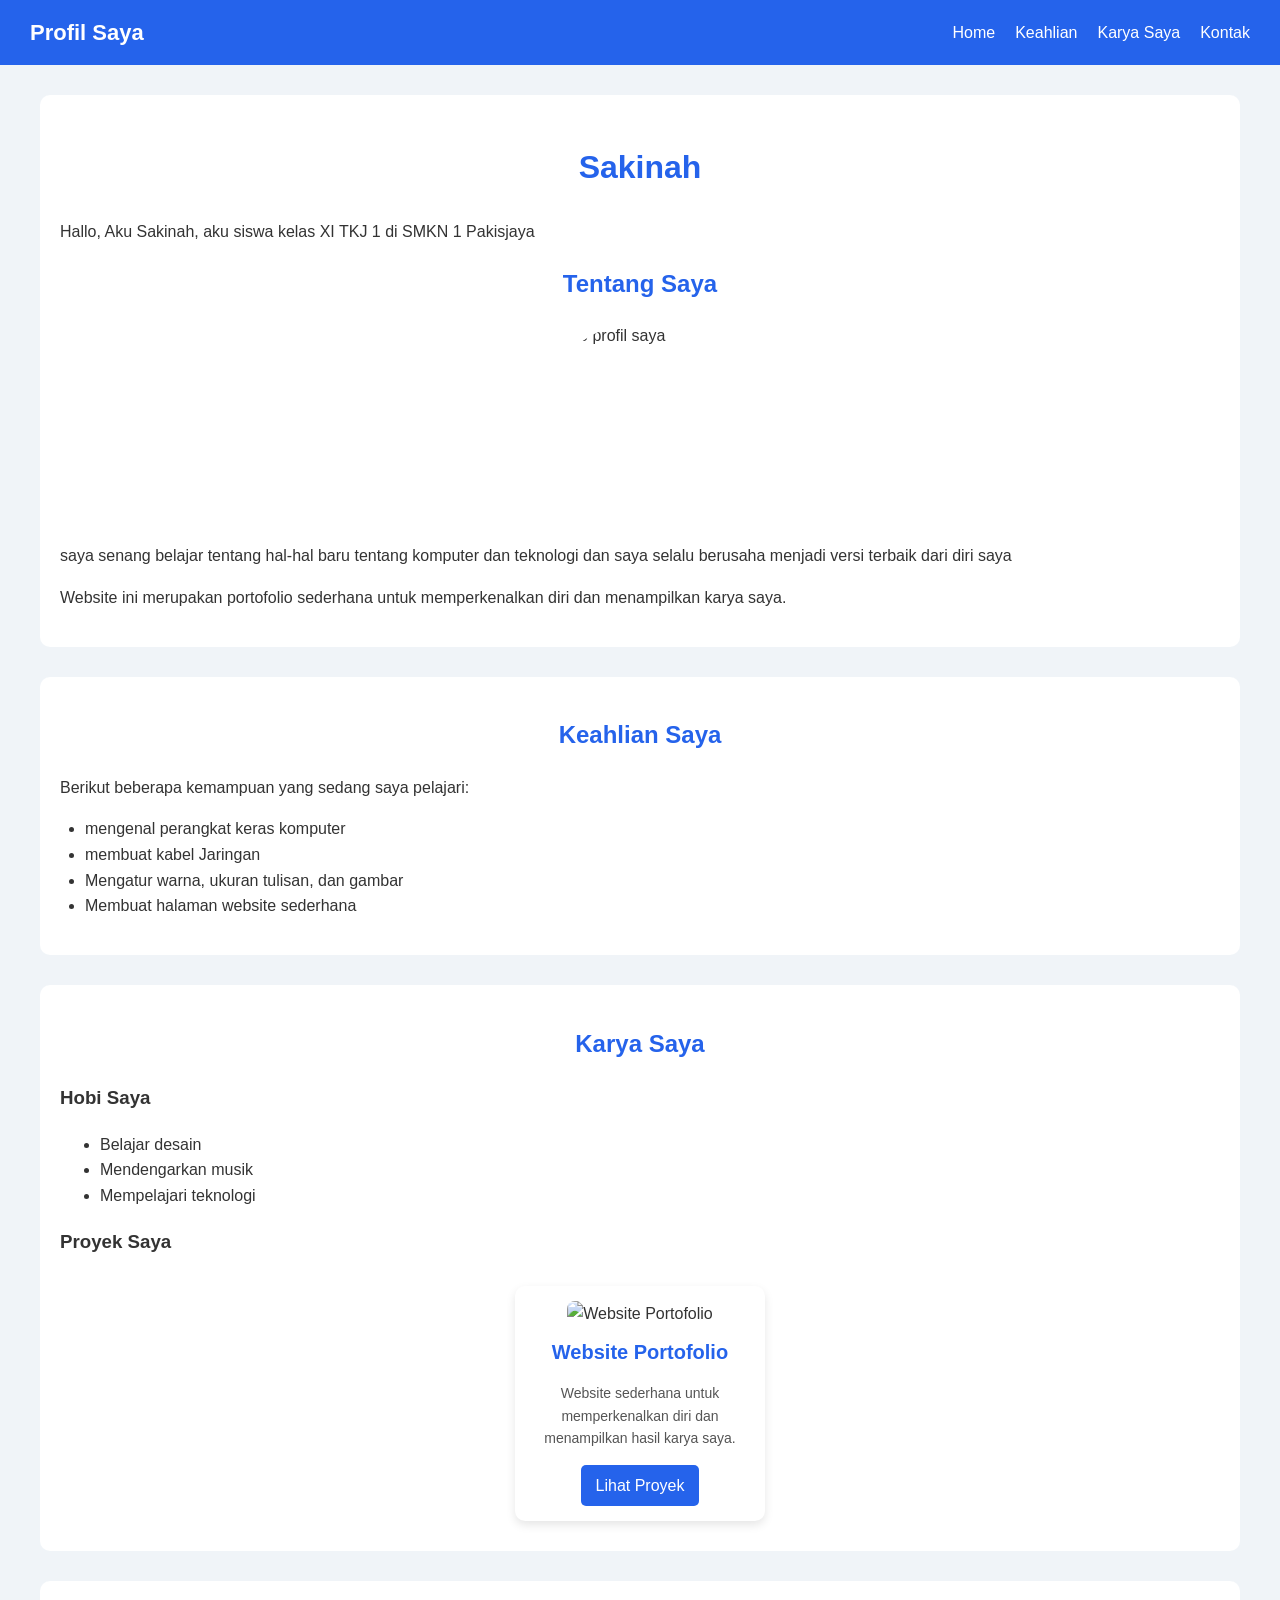
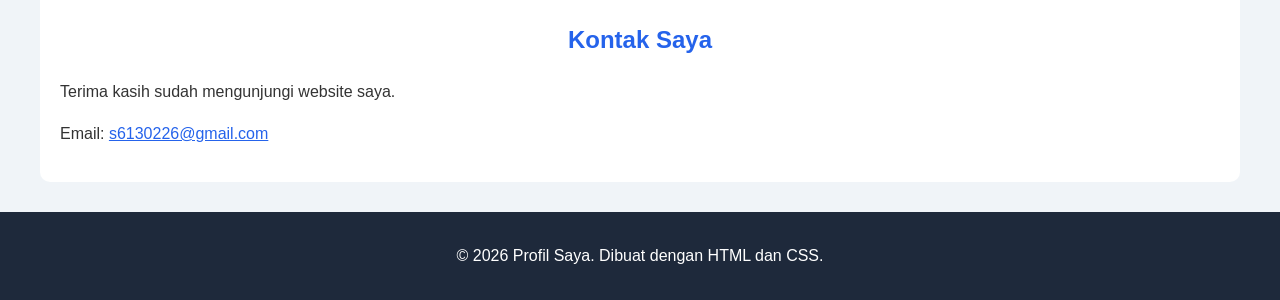
==== sakinah.html @ c6e37715 "Add files via upload" ====
<!DOCTYPE html>
<html lang="id">
<head>
    <meta charset="UTF-8">
    <meta name="viewport" content="width=device-width, initial-scale=1.0">
    <title>Profil Saya</title>

    <!-- Menghubungkan HTML dengan CSS -->
    <link rel="stylesheet" href="style.css">
</head><link rel="stylesheet" href="responsive.css">
<body>

    <!-- NAVBAR: BAGIAN BARU -->
    <nav>
        <div class="logo">Profil Saya</div>

        <ul>
            <li><a href="#home">Home</a></li>
            <li><a href="#keahlian">Keahlian</a></li>
            <li><a href="#karya">Karya Saya</a></li>
            <li><a href="#kontak">Kontak</a></li>
        </ul>
    </nav>

    <!-- HOME: PENGEMBANGAN KONTEN LAMA -->
    <section id="home">
        <h1>Sakinah</h1>

        <p>
            Hallo, Aku Sakinah, aku siswa kelas XI TKJ 1 di SMKN 1 Pakisjaya
        </p>

        <h2>Tentang Saya</h2>

        <img
            src="sakianh.jpeg"
            alt="Foto profil saya"
            class="foto-profil"
        >

        <p>saya senang belajar tentang hal-hal baru tentang komputer dan teknologi dan saya selalu berusaha menjadi versi terbaik dari diri saya
        </p>

        <p>
            Website ini merupakan portofolio sederhana untuk
            memperkenalkan diri dan menampilkan karya saya.
        </p>
    </section>

    <!-- KEAHLIAN: BAGIAN BARU -->
    <section id="keahlian">
        <h2>Keahlian Saya</h2>

        <p>Berikut beberapa kemampuan yang sedang saya pelajari:</p>

        <ul class="daftar-keahlian">
            <li>mengenal perangkat keras komputer</li>
            <li>membuat kabel Jaringan</li>
            <li>Mengatur warna, ukuran tulisan, dan gambar</li>
            <li>Membuat halaman website sederhana</li>
        </ul>
    </section>
<!-- KARYA SAYA -->
    <section id="karya">
        <h2>Karya Saya</h2>

        <h3>Hobi Saya</h3>

        <ul>
            <li>Belajar desain</li>
            <li>Mendengarkan musik</li>
            <li>Mempelajari teknologi</li>
        </ul>

        <h3>Proyek Saya</h3>

        <!-- WADAH UNTUK SEMUA CARD -->
        <div class="container-card">

            <!-- CARD 1 -->
            <div class="card">
                <img src="projeksakinah/sakinah.jpg"
                     alt="Website Portofolio">

                <h3>Website Portofolio</h3>

                <p>
                    Website sederhana untuk memperkenalkan
                    diri dan menampilkan hasil karya saya.
                </p>

                <a href="#">Lihat Proyek</a>
            </div>
                   
        </div>
    </section>

    <!-- KONTAK: BAGIAN BARU -->
    <section id="kontak">
        <h2>Kontak Saya</h2>

        <p>Terima kasih sudah mengunjungi website saya.</p>

        <p>
            Email:
            <a href="mailto:s6130226@gmail.com">
                 s6130226@gmail.com
            </a>
        </p>
    </section>

    <!-- FOOTER -->
    <footer>
        <p>&copy; 2026 Profil Saya. Dibuat dengan HTML dan CSS.</p>
    </footer>

</body>
</html>
---- style.css ----
/* PENGATURAN DASAR */
body {
    font-family: Arial, sans-serif;
    background-color: #f0f4f8;
    color: #333333;
    margin: 0;
    padding: 0;
    line-height: 1.6;
}

/* NAVBAR: BAGIAN BARU */
nav {
    background-color: #2563eb;
    color: white;
    display: flex;
    justify-content: space-between;
    align-items: center;
    padding: 15px 30px;
}

/* NAMA WEBSITE */
.logo {
    font-size: 22px;
    font-weight: bold;
}

/* DAFTAR MENU NAVBAR */
nav ul {
    list-style: none;
    display: flex;
    gap: 20px;
    margin: 0;
    padding: 0;
}

/* LINK MENU */
nav a {
    color: white;
    text-decoration: none;
    font-size: 16px;
}

/* EFEK SAAT KURSOR DIARAHKAN KE MENU */
nav a:hover {
    color: #facc15;
}

/* BAGIAN KONTEN WEBSITE */
section {
    background-color: white;
    margin: 25px auto;
    padding: 25px;
    max-width: 800px;
    border-radius: 10px;
}

/* JUDUL UTAMA */
h1 {
    color: #2563eb;
    font-size: 32px;
    text-align: center;
}

/* JUDUL BAGIAN */
h2 {
    color: #2563eb;
    text-align: center;
}

/* SUBJUDUL */
h3 {
    color: #333333;
}

/* PARAGRAF */
p {
    font-size: 16px;
}

/* FOTO PROFIL */
.foto-profil {
    display: block;
    width: 200px;
    height: 200px;
    object-fit: cover;
    border-radius: 50%;
    margin: 20px auto;
}

/* DAFTAR KEAHLIAN DAN HOBI */
.daftar-keahlian,
.daftar-hobi {
    padding-left: 25px;
}

/* LINK KARYA DAN EMAIL */
section a {
    color: #2563eb;
}

/* FOOTER */
footer {
    background-color: #1e293b;
    color: white;
    text-align: center;
    padding: 15px;
    margin-top: 30px;
}

/* PENYESUAIAN UNTUK LAYAR KECIL */
@media (max-width: 600px) {
    nav {
        flex-direction: column;
        gap: 15px;
        padding: 15px;
    }

    nav ul {
        flex-wrap: wrap;
        justify-content: center;
        gap: 12px;
    }

    nav a {
        font-size: 14px;
    }

    section {
        margin: 15px;
        padding: 18px;
    }
}/* WADAH UNTUK SEMUA CARD */
.container-card {
    display: flex;
    gap: 20px;
    flex-wrap: wrap;
    justify-content: center;
}

/* TAMPILAN CARD */
.card {
    width: 250px;
    padding: 15px;
    margin: 10px;
    background-color: white;
    border-radius: 10px;
    box-shadow: 0 4px 10px rgba(0, 0, 0, 0.1);
    text-align: center;
}

/* GAMBAR DALAM CARD */
.card img {
    width: 100%;
    height: 150px;
    object-fit: cover;
    border-radius: 8px;
}

/* JUDUL CARD */
.card h3 {
    color: #2563eb;
    font-size: 20px;
    margin: 10px 0;
}

/* DESKRIPSI CARD */
.card p {
    font-size: 14px;
    color: #555;
    margin-bottom: 15px;
}

/* TOMBOL LIHAT PROYEK */
.card a {
    display: inline-block;
    background-color: #2563eb;
    color: white;
    padding: 8px 15px;
    text-decoration: none;
    border-radius: 5px;
}

/* EFEK HOVER TOMBOL */
.card a:hover {
    background-color: #1e40af;
}
---- responsive.css ----
/* =================================
   RESPONSIVE LAPTOP / KOMPUTER
================================= */
@media (min-width: 1025px) {

    section {
        width: calc(100% - 80px);
        max-width: 1200px;
        margin: 30px auto;
        padding: 20px;
        box-sizing: border-box;
    }

    .container-card {
        display: flex;
        flex-direction: row;
        flex-wrap: wrap;
        justify-content: center;
        gap: 20px;
    }

    .card {
        width: 250px;
        margin: 10px;
        box-sizing: border-box;
    }

}

/* =================================
   RESPONSIVE TABLET
================================= */
@media (min-width: 601px) and (max-width: 1024px) {

    .container-card {
        justify-content: center;
        gap: 16px;
    }

    .card {
        box-sizing: border-box;
        width: 45%;
        margin: 0;
    }

}

/* =================================
   RESPONSIVE HP
================================= */
@media (max-width: 600px) {

    .container-card {
        flex-direction: column;
        flex-wrap: nowrap;
        align-items: center;
        gap: 16px;
    }

    .card {
        box-sizing: border-box;
        width: 90%;
        margin: 0;
    }

    nav {
        padding: 12px;
    }

    nav ul {
        gap: 10px;
        flex-wrap: wrap;
        justify-content: center;
    }

    nav a {
        font-size: 12px;
    }

    h1 {
        font-size: 26px;
    }

    h2 {
        font-size: 22px;
    }

    .card img {
        width: 100%;
        height: 150px;
        object-fit: cover;
    }

}
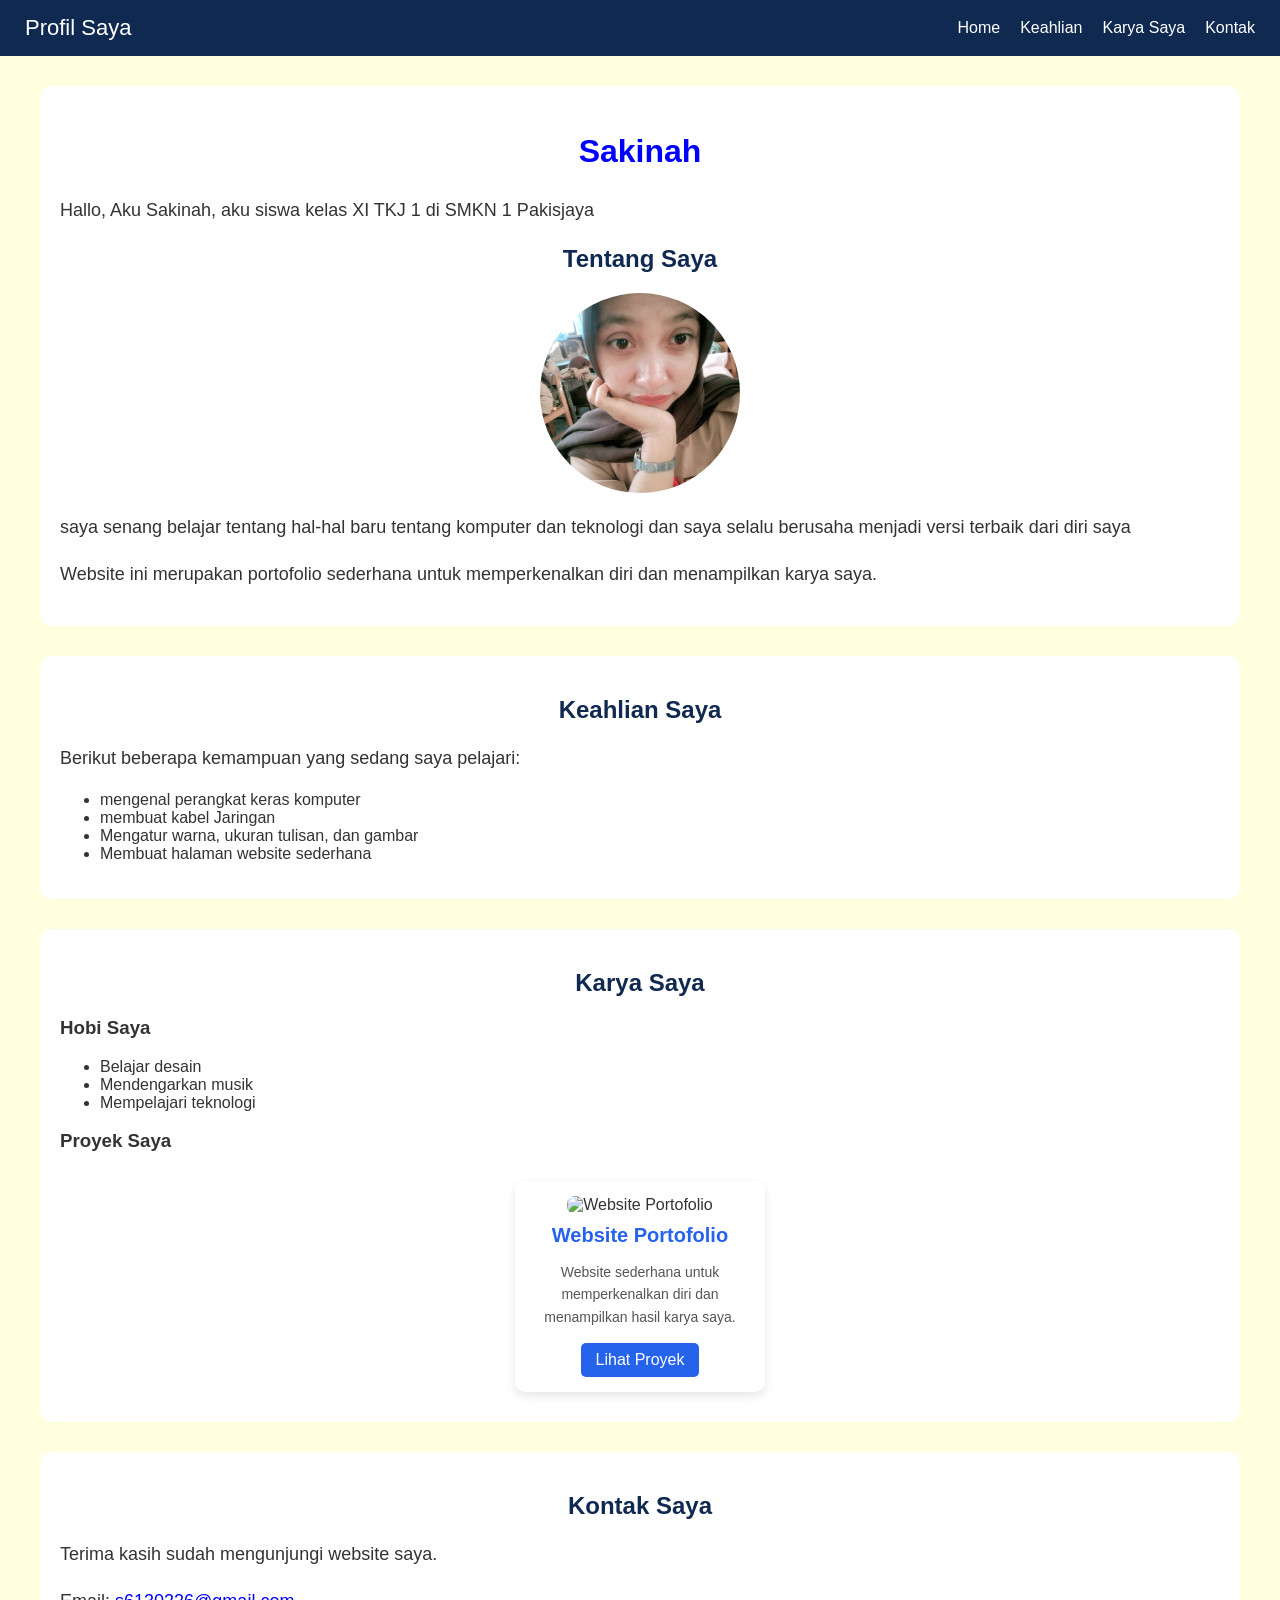
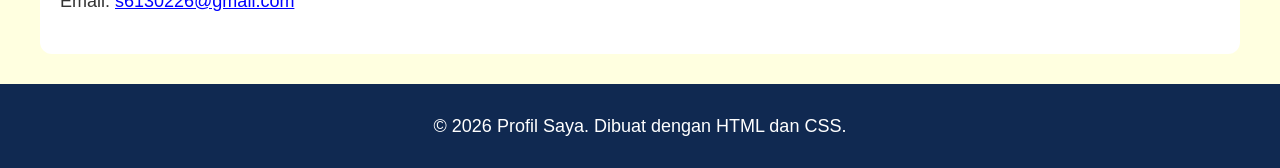
==== commit 0492ec10: "Add files via upload" ====
--- a/sakinah.html
+++ b/sakinah.html
@@ -33,7 +33,7 @@
         <h2>Tentang Saya</h2>
 
         <img
-            src="sakianh.jpeg"
+            src="sakinah.jpeg"
             alt="Foto profil saya"
             class="foto-profil"
         >
--- a/style.css
+++ b/style.css
@@ -1,34 +1,39 @@
-/* PENGATURAN DASAR */
+/* =================================
+   1. PENGATURAN DASAR
+================================= */
 body {
     font-family: Arial, sans-serif;
-    background-color: #f0f4f8;
+    background-color: lightyellow;
     color: #333333;
     margin: 0;
     padding: 0;
-    line-height: 1.6;
-}
-
-/* NAVBAR: BAGIAN BARU */
+}
+
+
+/* =================================
+   2. NAVBAR - PERTEMUAN 5
+================================= */
 nav {
-    background-color: #2563eb;
+    background-color: #102951;
     color: white;
     display: flex;
     justify-content: space-between;
     align-items: center;
-    padding: 15px 30px;
+    padding: 15px 25px;
 }
 
 /* NAMA WEBSITE */
 .logo {
+    color: white;
     font-size: 22px;
-    font-weight: bold;
-}
-
-/* DAFTAR MENU NAVBAR */
+    margin: 0;
+}
+
+/* DAFTAR MENU */
 nav ul {
-    list-style: none;
     display: flex;
     gap: 20px;
+    list-style: none;
     margin: 0;
     padding: 0;
 }
@@ -38,46 +43,64 @@
     color: white;
     text-decoration: none;
     font-size: 16px;
-}
-
-/* EFEK SAAT KURSOR DIARAHKAN KE MENU */
+    transition: 0.3s;
+}
+
+/* EFEK HOVER NAVBAR */
 nav a:hover {
-    color: #facc15;
-}
-
-/* BAGIAN KONTEN WEBSITE */
+    color: #60a5fa;
+}
+
+
+/* =================================
+   3. BAGIAN KONTEN WEBSITE
+================================= */
 section {
     background-color: white;
-    margin: 25px auto;
-    padding: 25px;
+    width: 80%;
     max-width: 800px;
-    border-radius: 10px;
-}
-
-/* JUDUL UTAMA */
+    margin: 30px auto;
+    padding: 20px;
+    border-radius: 12px;
+}
+
+
+/* =================================
+   4. JUDUL UTAMA
+================================= */
 h1 {
-    color: #2563eb;
+    color: blue;
     font-size: 32px;
     text-align: center;
 }
 
-/* JUDUL BAGIAN */
-h2 {
-    color: #2563eb;
-    text-align: center;
-}
-
-/* SUBJUDUL */
-h3 {
-    color: #333333;
-}
-
-/* PARAGRAF */
+
+/* =================================
+   5. JUDUL BAGIAN
+================================= */
+section h2 {
+    color: #102951;
+    text-align: center;
+}
+
+
+/* =================================
+   6. PARAGRAF
+================================= */
 p {
-    font-size: 16px;
-}
-
-/* FOTO PROFIL */
+    font-size: 18px;
+    line-height: 1.6;
+}
+
+/* DESKRIPSI DI BAGIAN HOME */
+.deskripsi {
+    text-align: center;
+}
+
+
+/* =================================
+   7. FOTO PROFIL
+================================= */
 .foto-profil {
     display: block;
     width: 200px;
@@ -85,51 +108,28 @@
     object-fit: cover;
     border-radius: 50%;
     margin: 20px auto;
-}
-
-/* DAFTAR KEAHLIAN DAN HOBI */
-.daftar-keahlian,
-.daftar-hobi {
-    padding-left: 25px;
-}
-
-/* LINK KARYA DAN EMAIL */
+
+    /* TAMBAHAN P8 */
+    transition: 0.3s;
+}
+
+/* EFEK HOVER FOTO - P8 */
+.foto-profil:hover {
+    transform: scale(1.05);
+}
+
+
+/* =================================
+   8. LINK DI DALAM KONTEN
+================================= */
 section a {
-    color: #2563eb;
-}
-
-/* FOOTER */
-footer {
-    background-color: #1e293b;
-    color: white;
-    text-align: center;
-    padding: 15px;
-    margin-top: 30px;
-}
-
-/* PENYESUAIAN UNTUK LAYAR KECIL */
-@media (max-width: 600px) {
-    nav {
-        flex-direction: column;
-        gap: 15px;
-        padding: 15px;
-    }
-
-    nav ul {
-        flex-wrap: wrap;
-        justify-content: center;
-        gap: 12px;
-    }
-
-    nav a {
-        font-size: 14px;
-    }
-
-    section {
-        margin: 15px;
-        padding: 18px;
-    }
-}/* WADAH UNTUK SEMUA CARD */
+    color: blue;
+}
+
+
+/* =================================
+   9. WADAH UNTUK SEMUA CARD
+================================= */
 .container-card {
     display: flex;
     gap: 20px;
@@ -137,7 +137,10 @@
     justify-content: center;
 }
 
-/* TAMPILAN CARD */
+
+/* =================================
+   10. TAMPILAN CARD
+================================= */
 .card {
     width: 250px;
     padding: 15px;
@@ -146,9 +149,21 @@
     border-radius: 10px;
     box-shadow: 0 4px 10px rgba(0, 0, 0, 0.1);
     text-align: center;
-}
-
-/* GAMBAR DALAM CARD */
+
+    /* TAMBAHAN P8 */
+    transition: transform 0.3s, box-shadow 0.3s;
+}
+
+/* EFEK HOVER CARD - P8 */
+.card:hover {
+    transform: translateY(-5px);
+    box-shadow: 0 8px 15px rgba(0, 0, 0, 0.2);
+}
+
+
+/* =================================
+   11. GAMBAR DALAM CARD
+================================= */
 .card img {
     width: 100%;
     height: 150px;
@@ -156,21 +171,30 @@
     border-radius: 8px;
 }
 
-/* JUDUL CARD */
+
+/* =================================
+   12. JUDUL CARD
+================================= */
 .card h3 {
     color: #2563eb;
     font-size: 20px;
     margin: 10px 0;
 }
 
-/* DESKRIPSI CARD */
+
+/* =================================
+   13. DESKRIPSI CARD
+================================= */
 .card p {
     font-size: 14px;
     color: #555;
     margin-bottom: 15px;
 }
 
-/* TOMBOL LIHAT PROYEK */
+
+/* =================================
+   14. TOMBOL LIHAT PROYEK
+================================= */
 .card a {
     display: inline-block;
     background-color: #2563eb;
@@ -178,9 +202,28 @@
     padding: 8px 15px;
     text-decoration: none;
     border-radius: 5px;
-}
+
+    /* TAMBAHAN P8 */
+    transition: 0.3s;
+}
+
 
 /* EFEK HOVER TOMBOL */
 .card a:hover {
     background-color: #1e40af;
+
+    /* TAMBAHAN P8 */
+    transform: scale(1.05);
+}
+
+
+/* =================================
+   15. BAGIAN PENUTUP
+================================= */
+footer {
+    background-color: #102951;
+    color: white;
+    text-align: center;
+    padding: 10px;
+    margin-top: 30px;
 }
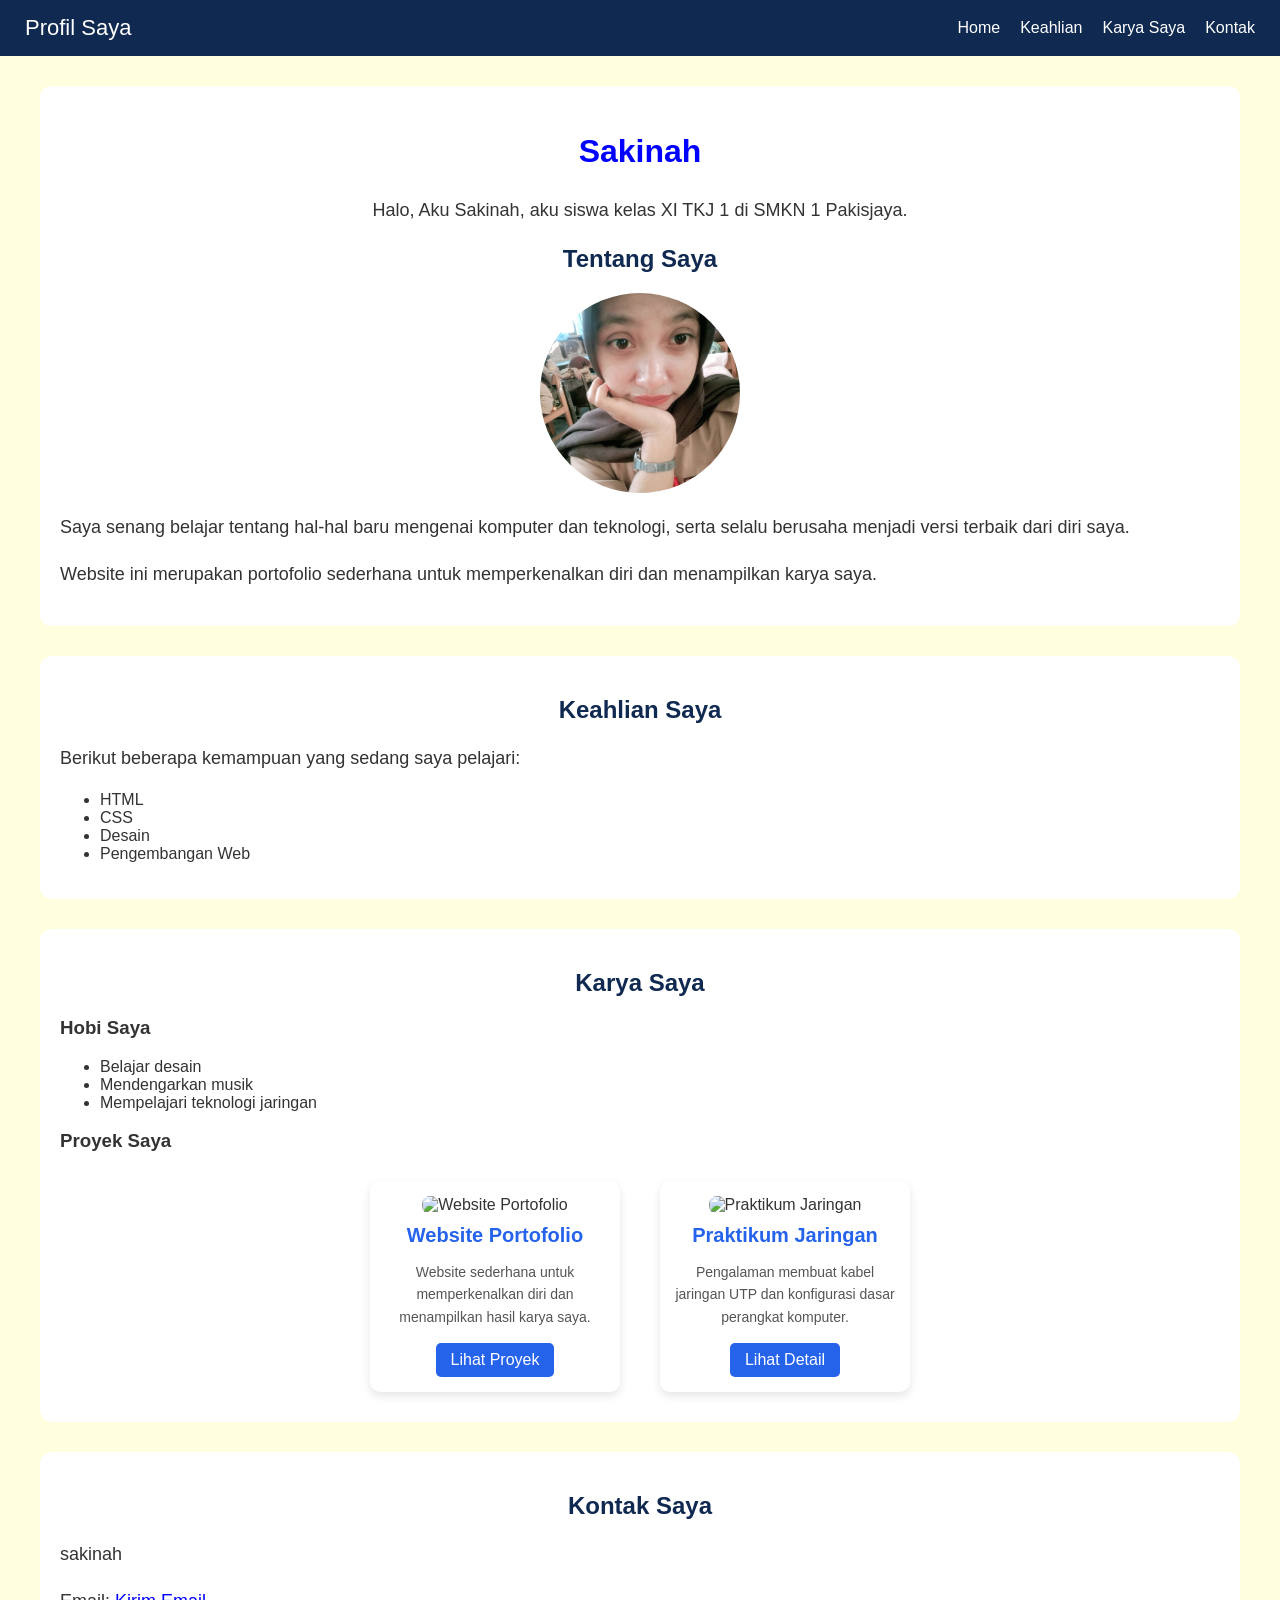
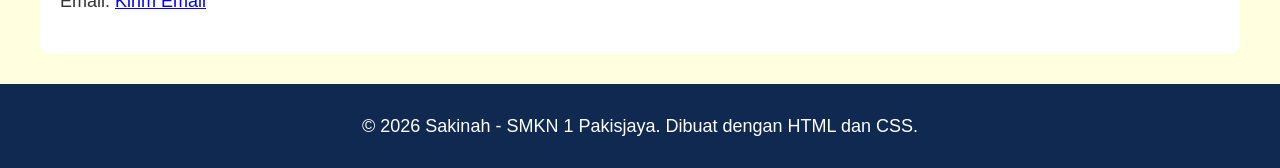
==== commit 1ca8e6a7: "Add files via upload" ====
--- a/sakinah.html
+++ b/sakinah.html
@@ -3,17 +3,17 @@
 <head>
     <meta charset="UTF-8">
     <meta name="viewport" content="width=device-width, initial-scale=1.0">
-    <title>Profil Saya</title>
+    <title>Portofolio Sakinah</title>
 
-    <!-- Menghubungkan HTML dengan CSS -->
+    <!-- Menghubungkan HTML dengan CSS Utama dan Responsive -->
     <link rel="stylesheet" href="style.css">
-</head><link rel="stylesheet" href="responsive.css">
+    <link rel="stylesheet" href="responsive.css">
+</head>
 <body>
 
-    <!-- NAVBAR: BAGIAN BARU -->
+    <!-- NAVBAR -->
     <nav>
         <div class="logo">Profil Saya</div>
-
         <ul>
             <li><a href="#home">Home</a></li>
             <li><a href="#keahlian">Keahlian</a></li>
@@ -22,12 +22,11 @@
         </ul>
     </nav>
 
-    <!-- HOME: PENGEMBANGAN KONTEN LAMA -->
+    <!-- HOME / TENTANG SAYA -->
     <section id="home">
         <h1>Sakinah</h1>
-
-        <p>
-            Hallo, Aku Sakinah, aku siswa kelas XI TKJ 1 di SMKN 1 Pakisjaya
+        <p class="deskripsi">
+            Halo, Aku Sakinah, aku siswa kelas XI TKJ 1 di SMKN 1 Pakisjaya.
         </p>
 
         <h2>Tentang Saya</h2>
@@ -38,38 +37,36 @@
             class="foto-profil"
         >
 
-        <p>saya senang belajar tentang hal-hal baru tentang komputer dan teknologi dan saya selalu berusaha menjadi versi terbaik dari diri saya
+        <p>
+            Saya senang belajar tentang hal-hal baru mengenai komputer dan teknologi, serta selalu berusaha menjadi versi terbaik dari diri saya.
         </p>
 
         <p>
-            Website ini merupakan portofolio sederhana untuk
-            memperkenalkan diri dan menampilkan karya saya.
+            Website ini merupakan portofolio sederhana untuk memperkenalkan diri dan menampilkan karya saya.
         </p>
     </section>
 
-    <!-- KEAHLIAN: BAGIAN BARU -->
+    <!-- KEAHLIAN -->
     <section id="keahlian">
         <h2>Keahlian Saya</h2>
+        <p>Berikut beberapa kemampuan yang sedang saya pelajari:</p>
+<ul class="skill-list">
+    <li>HTML</li>
+    <li>CSS</li>
+    <li>Desain</li>
+    <li>Pengembangan Web</li>
+</ul>
+    </section>
 
-        <p>Berikut beberapa kemampuan yang sedang saya pelajari:</p>
-
-        <ul class="daftar-keahlian">
-            <li>mengenal perangkat keras komputer</li>
-            <li>membuat kabel Jaringan</li>
-            <li>Mengatur warna, ukuran tulisan, dan gambar</li>
-            <li>Membuat halaman website sederhana</li>
-        </ul>
-    </section>
-<!-- KARYA SAYA -->
+    <!-- KARYA SAYA -->
     <section id="karya">
         <h2>Karya Saya</h2>
 
         <h3>Hobi Saya</h3>
-
         <ul>
             <li>Belajar desain</li>
             <li>Mendengarkan musik</li>
-            <li>Mempelajari teknologi</li>
+            <li>Mempelajari teknologi jaringan</li>
         </ul>
 
         <h3>Proyek Saya</h3>
@@ -79,39 +76,43 @@
 
             <!-- CARD 1 -->
             <div class="card">
-                <img src="projeksakinah/sakinah.jpg"
-                     alt="Website Portofolio">
+                <img src="projeksakinah/sakinah.jpg" alt="Website Portofolio">
+                <h3>Website Portofolio</h3>
+                <p>
+                    Website sederhana untuk memperkenalkan diri dan menampilkan hasil karya saya.
+                </p>
+                <a href="#">Lihat Proyek</a>
+            </div>
 
-                <h3>Website Portofolio</h3>
-
+            <!-- CARD 2 (Tambahan Proyek Jaringan TKJ) -->
+            <div class="card">
+                <img src="projeksakinah/jaringan.jpg" alt="Praktikum Jaringan">
+                <h3>Praktikum Jaringan</h3>
                 <p>
-                    Website sederhana untuk memperkenalkan
-                    diri dan menampilkan hasil karya saya.
+                    Pengalaman membuat kabel jaringan UTP dan konfigurasi dasar perangkat komputer.
                 </p>
-
-                <a href="#">Lihat Proyek</a>
+                <a href="#">Lihat Detail</a>
             </div>
                    
         </div>
     </section>
 
-    <!-- KONTAK: BAGIAN BARU -->
+    <!-- KONTAK -->
     <section id="kontak">
         <h2>Kontak Saya</h2>
-
-        <p>Terima kasih sudah mengunjungi website saya.</p>
-
+        <p>sakinah</p>
         <p>
             Email:
-            <a href="mailto:s6130226@gmail.com">
-                 s6130226@gmail.com
-            </a>
+            <a href="mailto:s6130226@gmail.com"
+   class="contact-button">
+    Kirim Email
+</a>
         </p>
     </section>
 
     <!-- FOOTER -->
     <footer>
-        <p>&copy; 2026 Profil Saya. Dibuat dengan HTML dan CSS.</p>
+        <p>&copy; 2026 Sakinah - SMKN 1 Pakisjaya. Dibuat dengan HTML dan CSS.</p>
     </footer>
 
 </body>
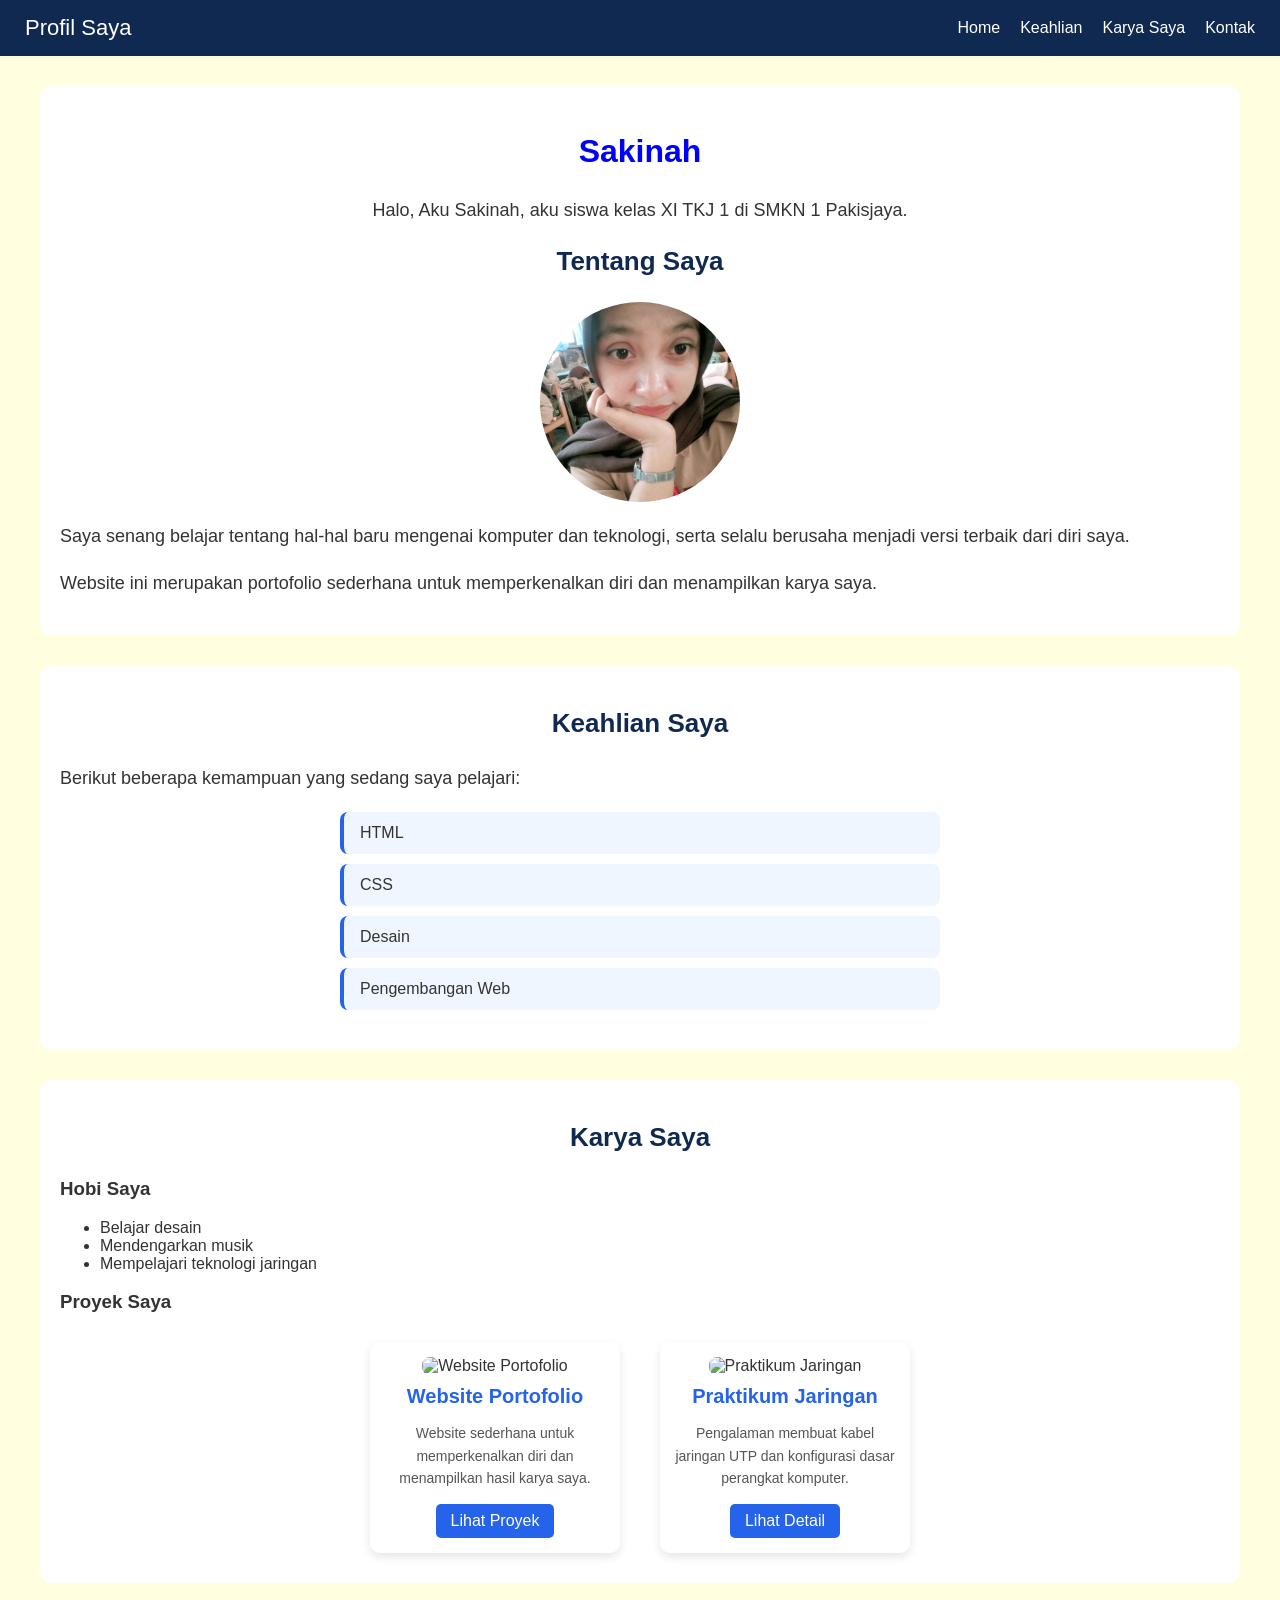
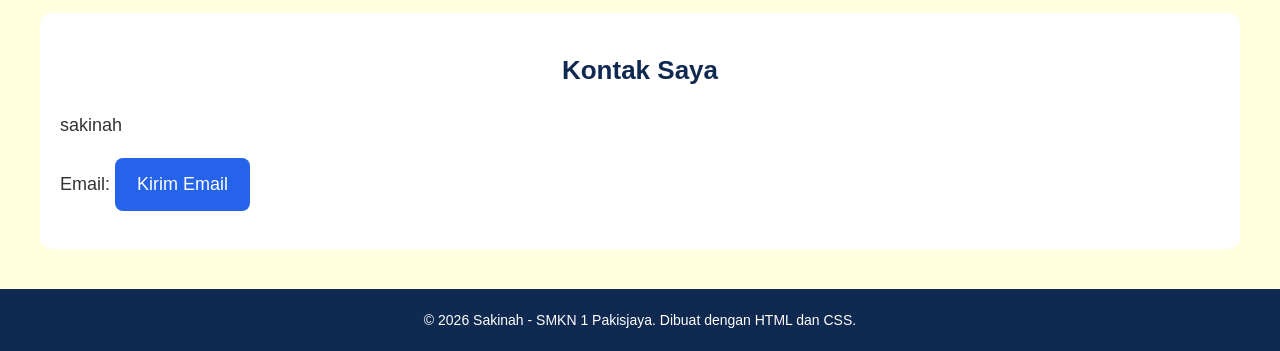
==== commit 8f8c7aa1: "Update sakinah.html" ====
--- a/sakinah.html
+++ b/sakinah.html
@@ -49,7 +49,9 @@
     <!-- KEAHLIAN -->
     <section id="keahlian">
         <h2>Keahlian Saya</h2>
+        
         <p>Berikut beberapa kemampuan yang sedang saya pelajari:</p>
+        
 <ul class="skill-list">
     <li>HTML</li>
     <li>CSS</li>
@@ -57,7 +59,6 @@
     <li>Pengembangan Web</li>
 </ul>
     </section>
-
     <!-- KARYA SAYA -->
     <section id="karya">
         <h2>Karya Saya</h2>
@@ -116,4 +117,4 @@
     </footer>
 
 </body>
-</html>+</html>
--- a/style.css
+++ b/style.css
@@ -226,4 +226,93 @@
     text-align: center;
     padding: 10px;
     margin-top: 30px;
-}+}
+/* MEMPERBAIKI TAMPILAN HOME */
+.home {
+    text-align: center;
+    padding: 40px 30px;
+}
+
+.home h1 {
+    font-size: 36px;
+    margin-bottom: 12px;
+}
+
+.home-subtitle {
+    color: #64748b;
+    font-size: 18px;
+}
+
+.home-description {
+    max-width: 650px;
+    margin: 20px auto;
+    line-height: 1.8;
+}
+
+
+/* MEMPERBAIKI JUDUL SECTION */
+section h2 {
+    font-size: 26px;
+    margin-bottom: 25px;
+    color: #102951;
+}
+
+
+/* MEMPERBAIKI DAFTAR KEAHLIAN */
+.skill-list {
+    list-style: none;
+    padding: 0;
+    max-width: 600px;
+    margin: 20px auto;
+}
+
+.skill-list li {
+    background-color: #eff6ff;
+    padding: 12px 16px;
+    margin-bottom: 10px;
+    border-radius: 8px;
+    border-left: 4px solid #2563eb;
+    transition: 0.3s;
+}
+
+.skill-list li:hover {
+    background-color: #dbeafe;
+    transform: translateX(5px);
+}
+
+
+/* MEMPERBAIKI TAMPILAN KONTAK */
+.contact {
+    text-align: center;
+}
+
+.contact-button {
+    display: inline-block;
+    background-color: #2563eb;
+    color: white;
+    padding: 12px 22px;
+    border-radius: 8px;
+    text-decoration: none;
+    transition: 0.3s;
+}
+
+.contact-button:hover {
+    background-color: #1e40af;
+    transform: scale(1.05);
+}
+
+
+/* MEMPERBAIKI FOOTER */
+footer {
+    background-color: #102951;
+    color: white;
+    text-align: center;
+    padding: 20px;
+    margin-top: 40px;
+}
+
+footer p {
+    margin: 0;
+    font-size: 14px;
+    line-height: 1.6;
+   }
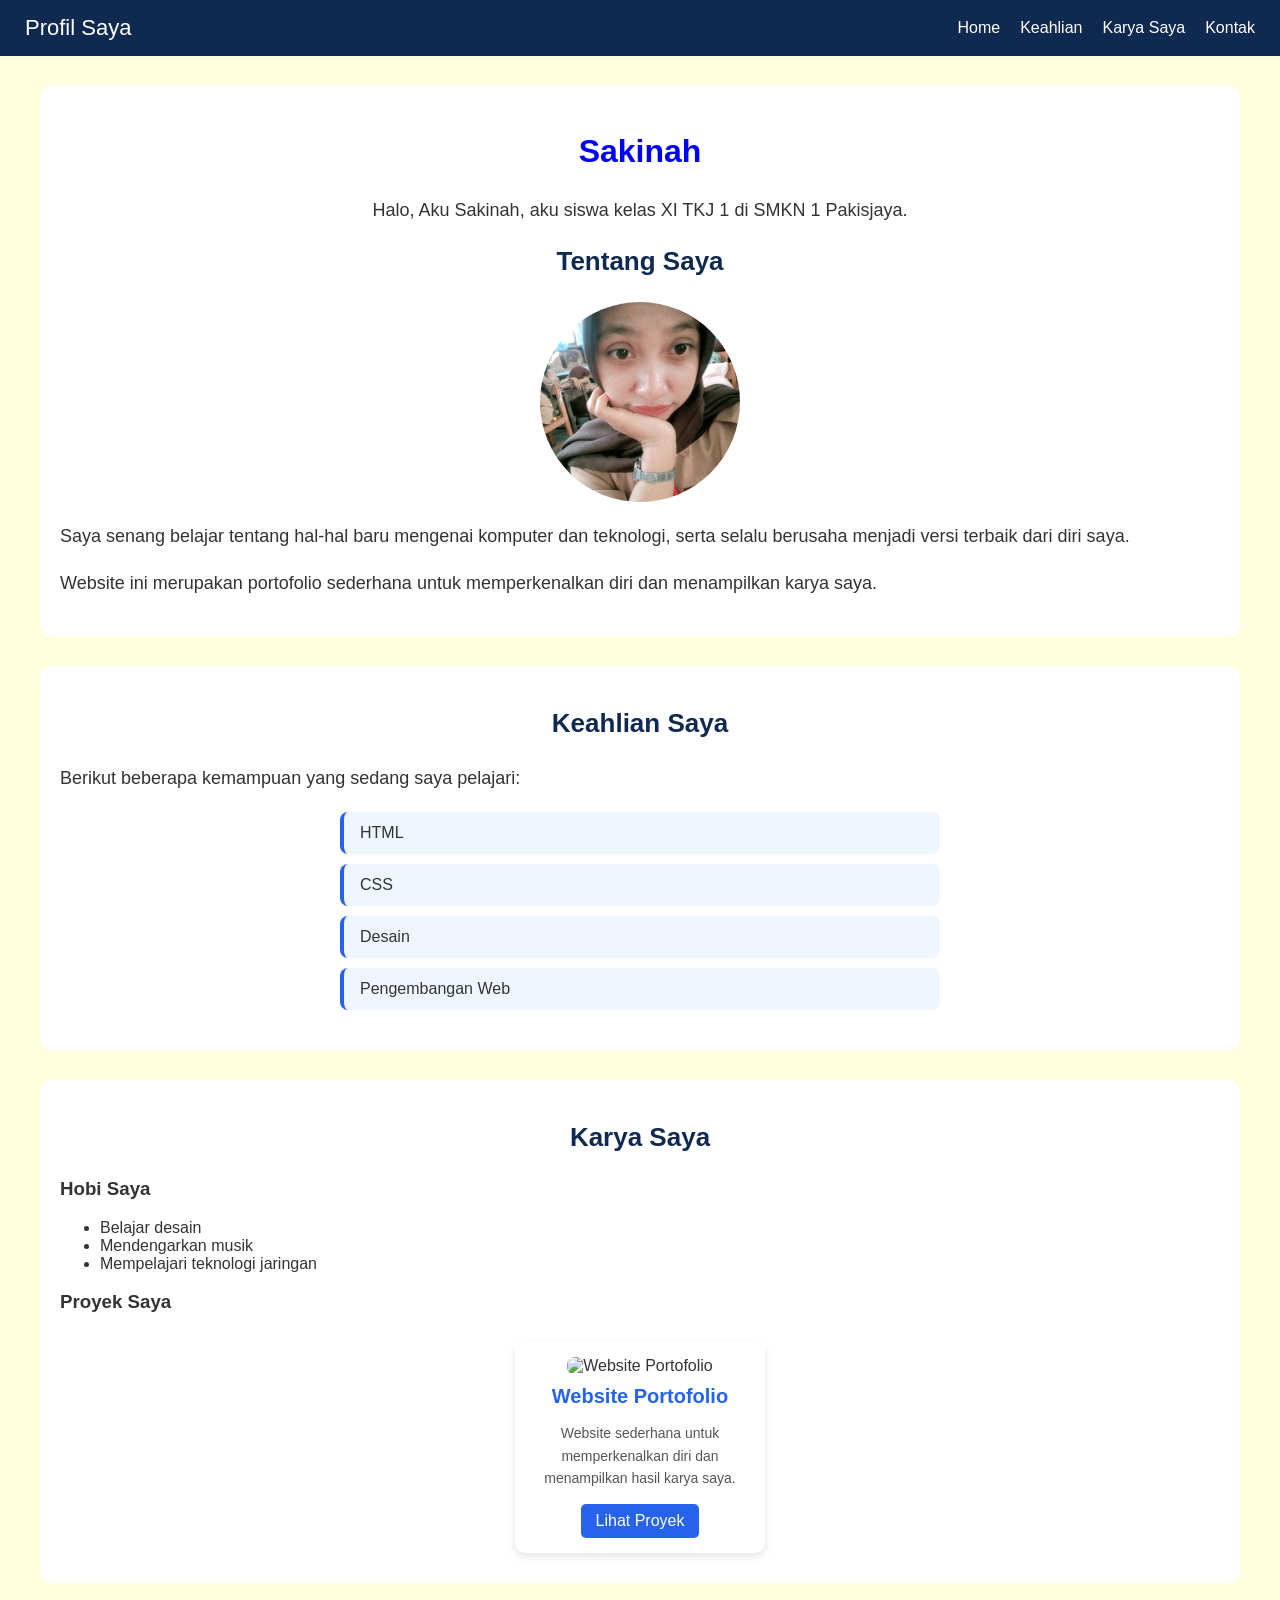
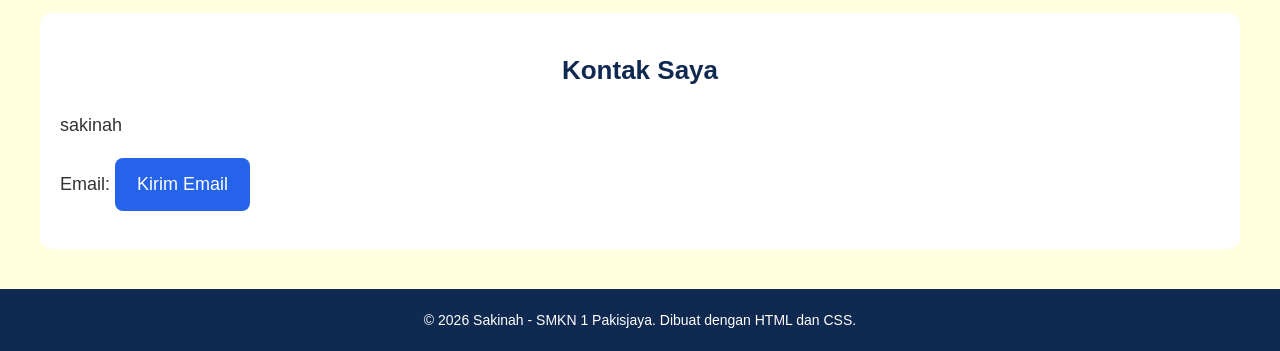
==== commit 731dfbe0: "Update sakinah.html" ====
--- a/sakinah.html
+++ b/sakinah.html
@@ -84,18 +84,6 @@
                 </p>
                 <a href="#">Lihat Proyek</a>
             </div>
-
-            <!-- CARD 2 (Tambahan Proyek Jaringan TKJ) -->
-            <div class="card">
-                <img src="projeksakinah/jaringan.jpg" alt="Praktikum Jaringan">
-                <h3>Praktikum Jaringan</h3>
-                <p>
-                    Pengalaman membuat kabel jaringan UTP dan konfigurasi dasar perangkat komputer.
-                </p>
-                <a href="#">Lihat Detail</a>
-            </div>
-                   
-        </div>
     </section>
 
     <!-- KONTAK -->
